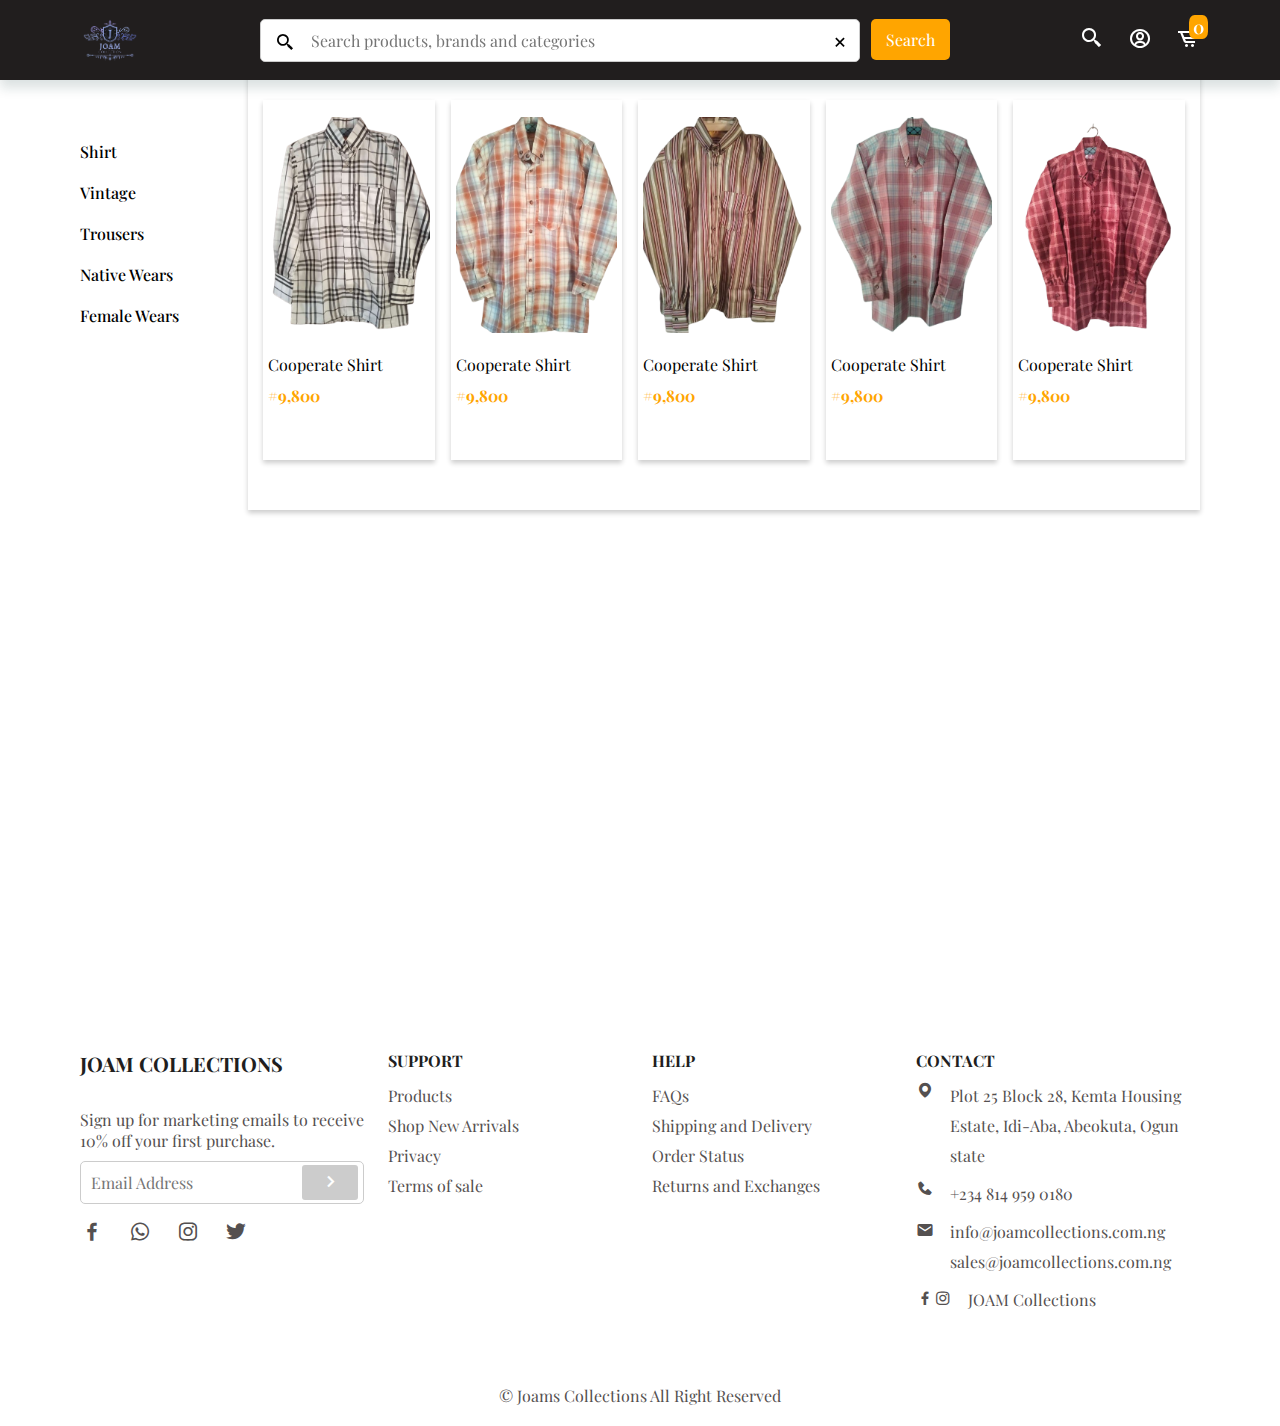
==== shirt-category.html @ 8b381e12 "changes made" ====
<!DOCTYPE html>
<html lang="en">
<head>
    <meta charset="UTF-8">
    <meta name="viewport" content="width=device-width, initial-scale=1.0">
    <title>Joam Collections</title>
    <link rel="stylesheet" href="style.css">
    <link rel="stylesheet"
    href="https://cdn.jsdelivr.net/npm/boxicons@latest/css/boxicons.min.css">
   
</head>
<body>
<!-- Header -->


    <header>
        <i class='bx bx-menu-alt-left menu-icon' id="menu-icon"></i>
        <img src="logo.png" alt="">
       <ul class="navbar">
       
         <div class="search">
            <i class='bx bx-search-alt-2'></i>
            <input type="text" placeholder="Search products, brands and categories">
            <i class='bx bx-x'></i>
            <a href="">Search</a>

         </div>
      </ul>
        <div class="navbar-icon">
          <i class='bx bx-search-alt-2'></i>
          <a href="tracker.html"><i class='bx bx-user-circle'></i></a>
          <div class="cart-item">
            <i class='bx bx-cart-alt'></i>
            <span class="count">0</span>
          </div>
          </div>
      </header>
      <div class="overlay"></div>
      <section class="containerr">
      <div class="shirt-container">
        <div class="side-container">
          <div class="category-list">
              <i class='bx bx-x' id="close-icon"></i>
          <li><a href="">Shirt</a></li>
          <li><a href="">Vintage</a></li>
          <li><a href="">Trousers</a></li>
          <li><a href="">Native Wears</a></li>
          <li><a href="">Female Wears</a></li>
        </div>
        <div class="shirt-display">
          <div class="shirt-sample">
            <img src="Men shirt 1.png" alt="">
            <div class="sample-details">
              <span>Cooperate Shirt</span>
              <h5>#9,800</h5>
            </div>
            
            <a href="">ADD TO CART</a>
             </div>

             <div class="shirt-sample">
               <img src="Men shirt 2.png" alt="">
               <div class="sample-details">
                <span>Cooperate Shirt</span>
                <h5>#9,800</h5>
              </div>
               <a href="">ADD TO CART</a>
                </div>

                <div class="shirt-sample">
                   <img src="Men shirt 3.png" alt="">
                   <div class="sample-details">
                    <span>Cooperate Shirt</span>
                    <h5>#9,800</h5>
                  </div>
                   <a href="">ADD TO CART</a>
                    </div>
                    <div class="shirt-sample">
                       <img src="Men shirt 4.png" alt="">
                       <div class="sample-details">
                        <span>Cooperate Shirt</span>
                        <h5>#9,800</h5>
                      </div>
                       <a href="">ADD TO CART</a>
                        </div>
                         <div class="shirt-sample">
                   <img src="Men shirt 5.png" alt="">
                   <div class="sample-details">
                    <span>Cooperate Shirt</span>
                    <h5>#9,800</h5>
                  </div>
                   <a href="">ADD TO CART</a>
                    </div>
                   </div>
        </div>
      </div>
    </section>

<!-- Footer -->

    <section class="footer">
        <div class="footer-container footerc">
          <!-- Box 1 -->
        <div class="footer-box address">
        <h4 class="brand">Joam Collections</h4>
        <p>Sign up for marketing emails to receive 10% off your first purchase.</p>
        <form action="">
          <input type="email" placeholder="Email Address">
          <button><i class='bx bx-chevron-right'></i></button>
        </form>
        <div class="social">
          <i class='bx bxl-facebook'></i>
          <i class='bx bxl-whatsapp'></i>
          <i class='bx bxl-instagram'></i>
          <i class='bx bxl-twitter'></i>
        </div>
      </div>
       <!-- Box 2 -->
       <div class="footer-box">
        <h4>Support</h4>
          <li><a href="#">Products</a></li>
          <li><a href="#">Shop New Arrivals</a></li>
          <li><a href="#">Privacy</a></li>
          <li><a href="#">Terms of sale</a></li>
      </div>
       <!-- Box 3 -->
       <div class="footer-box help-box">
        <h4>Help</h4>
          <li><a href="#">FAQs</a></li>
          <li><a href="#">Shipping and Delivery</a></li>
          <li><a href="#">Order Status</a></li>
          <li><a href="#">Returns and Exchanges</a></li>
      </div>
       <!-- Box 4 -->
       <div class="footer-box contact-box">
        <h4>Contact</h4>
        <div class="contact">
        <span><i class='bx bxs-map'></i>Plot 25 Block 28, Kemta Housing Estate, Idi-Aba, Abeokuta, Ogun state</span>
        <span><i class='bx bxs-phone'></i>+234 814 959 0180</span>
        <span><a href=""><i class='bx bxs-envelope'></i></a>info@joamcollections.com.ng sales@joamcollections.com.ng</span>
        <span><a href=""><i class='bx bxl-facebook'></i><i class='bx bxl-instagram'></i></a>JOAM Collections</span>
      </div>
      </div>
      </div>
      </section>
      
      
      <!-- copyright -->
      <div class="copyright">
      <p>&#169; Joams Collections All Right Reserved</p>
      </div>
    <script src="script.js"></script>
    <script src="https://cdn.jsdelivr.net/npm/bootstrap@5.3.2/dist/js/bootstrap.bundle.min.js" integrity="sha384-C6RzsynM9kWDrMNeT87bh95OGNyZPhcTNXj1NW7RuBCsyN/o0jlpcV8Qyq46cDfL" crossorigin="anonymous"></script>
</body>
</html>
---- style.css ----
@import url('https://fonts.googleapis.com/css2?family=Lobster&family=Playfair+Display:wght@400;500;600;700&family=Poppins:wght@100;200;300;400;500;600;700&family=Young+Serif&display=swap');
*{
    list-style: none;
    padding: 0;
    margin: 0;
    text-decoration: none;
    font-family: 'Playfair Display', serif;
    box-sizing: border-box;
    scroll-behavior: smooth;
    scroll-padding: 2rem;
}
:root{
    --main-spacing: 0.1rem;
    --main-transition: all 0.3s linear;
    --secondary-color: rgb(127, 0, 255);
    --main-color: rgb(33, 30, 30);
    --hover-btnColor:  rgb(93, 6, 181);
    --section-bgcolor: rgb(234, 221, 255);
}
a{
    text-decoration: none;
}
img{
    width: 100%;
}

.overlay {
    position: fixed;
    top: 0;
    left: 0;
    width: 100%;
    height: 100%;
    background-color: rgba(0, 0, 0, 0.7); 
    z-index: 99; 
    display: none; 
    transition: var(--main-transition);
  }
 

.heading{
    text-align: center;
    margin-top: 1rem;
    margin-bottom: 2rem;
    color: var(--main-color);
}

.heading2{
    margin-top: 3rem;
    text-align: center;
    margin-bottom: 1rem;
}


section{
    padding: 50px 80px;
}

/* Navbar Section */
header{
    position: fixed;
    padding: 40px 80px;
    height: 80px;
    top: 0;
    right: 0;
    background: rgb(33, 30, 30);
    display: flex;
    align-items: center;
    justify-content: space-between;
    width: 100%;
    box-shadow: 0 8px 11px rgb(14 55 54 / 15%);
    z-index: 1000;
}

header img{
    width: 60px;
    height: 60px;
}
 ul{
    display: flex;
    align-items: center;
    justify-content: space-between;
}
header ul li{
    display: flex;
    align-items: center;
    justify-content: space-between;
    margin-left: 30px;
}
header ul li a{
    color: white;
}
.move{
    margin-left: 6rem;
}
header ul li a:hover{
    color: orange;
}
.dropdown-content a:hover{
    color: var(--main-color);
}
header .navbar-icon{
    display: flex;
    column-gap: 1.5rem;
}
header .navbar-icon .bx{
    font-size: 24px;
    color: white;
}
#menu-icon{
    font-size: 24px;
    color: white;
    display: none;

}
.logo-name{
    display: none;
}
.navbar-icon .cart-item{
    position: relative;
    cursor: pointer;
}  
.cart-item .count{
    position: absolute;
    top: -12px;
    right: -8px;
    background: orange;
    border-radius: 30%;
    padding: 0px 4px;
    color: white;
    
}
.cart-item span{
    font-size: 18px;
    font-weight: 600;
}
.dropdown {
    position: relative;
    padding: 2px 4px;
}

.dropdown-content {
    display: none;
    position: absolute;
    background-color: #f9f9f9;
    box-shadow: 0 8px 16px 0 rgba(0,0,0,0.2);  
    top: 0; 
    margin-top: 25px;
}

.dropdown-content a {
    color: var(--main-color);
    padding: 10px 20px;
    display: block;
    text-decoration: none;
}

.dropdown-content a:hover {
    background-color: #ddd;
}

.dropdown:hover .dropdown-content {
    display: block;
}


/* Home-Page */
.swiper-button-next{
    visibility: hidden;
}
.swiper-button-prev{
   visibility: hidden;
}
.swiper-container{
    padding: 40px 0px;
}

.swiper-container{
    height: 100vh;
    overflow: hidden;
  }

.slide-content{
    padding-left: 80px;
    position: absolute;
    top: 200px;
}
.slide-content h1{
    letter-spacing: 3px;
    color:white;
    margin-bottom: 20px;
    font-size: 40px;
    font-weight: 700;
} 
.slide-content p{
    letter-spacing: 2px;
    color: white;
    font-size: 20px;
    margin-bottom: 20px;
}
.slide-content a{
background: var(--secondary-color);
color: white;
padding: 0.7rem 3rem;
font-weight: 600;
}
.swiper-slide img{
    object-fit: cover;
    object-position: center;
    height: 100%;
}

/* Category-page */

.category-container{
    display: grid;
    grid-template-columns: repeat(auto-fit, minmax(14rem, auto));
    gap: 1rem; 
}

.category-container img{
    object-fit: cover;
    object-position: center;
    padding: 0;
    height: 300px;
}
.category-box a{
    margin-top: 10px;
    font-weight: 700px;
    color: black;
}
.category-container a{
    display: flex;
    align-items: start;
}   
.category-box img:hover{
    border-bottom: 3px solid brown;
}


/* Product Page */
.product-container{
display: grid;
grid-template-columns: repeat(auto-fit, minmax(14rem, auto));
gap: 1.5rem;
row-gap: 2rem;
}
.product-container .img-container{
position: relative;
cursor: pointer;
overflow: hidden;
margin-top: 4rem;
}


.img-container a{
    position: absolute;
    background: var(--secondary-color);
    padding: 0.5rem 2rem;
    color: white;
    top: 50%;
    right: 0;
    transform: translateX(101%);
    transition: var(--main-transition);
}

.img-container .bx{
    color: orange;
    font-size: 18px;
    margin-right: 0.7rem;
}

.img-container:hover a{
    transform: translateX(0)  
}

.product-content h3{
    padding-top: 10px;
    padding-bottom: 8px;
    text-align: center;
    cursor: pointer;
}
.product-content h4{
    color: orange;
    cursor: pointer;
    text-align: center;
}

/* Cart */
.cart-overlay{
    position: fixed;
    top: 0;
    right: 0;
    width: 100%;
    height: 100%;
    background: rgba(255, 242, 242, 0.5);
    transition: var(--main-transition);
    z-index: 1001;
    visibility: hidden;
}
.cart{
    position: fixed;
    top: 0;
    right: 0;
    width: 100%;
    height: 100%;
    transform: translateX(100%);
    background: white;
    background: rgb(33, 30, 30);
   transition: var(--main-transition);
   overflow: scroll;
   z-index: 1002;
   padding: 2rem;
}
.cart h2{
    text-align: center;
    padding-bottom: 1rem;
    color: white;
}
.cart-details{
    line-height: 1.5rem;
}
.cart-details h3, h4{
color: white;
}

.cart-details span{
    color: grey;
}   
@media screen and (min-width: 768px){
    .cart{
      width: 30vw;
      min-width: 480px;
    }
}
.cart .bx-x{
    font-size: 20px;
    background: white;
    font-weight: 600;
    color: var(--main-color);
}
.cart-count{
    color: white;
    font-size: 18px;
    cursor: pointer;
}
.cart-content{
    display: grid;
    grid-template-columns: auto 1fr auto;
    align-items: center;
    gap: 2.5rem;
}
.cart-content img{
width: 75px;
height: 75px;
}
.cart-count p{
text-align: center;
}
.cart-content{
    margin-bottom: 10px;
}
.cart .total-btn{
    text-align: center;
    margin-bottom: 10px;
    color: white;
}
.cart-btn{
    display: grid;
    grid-template-columns: repeat(auto-fit, minmax(80px, auto));
    align-items: center;
    gap: 1.0rem;   
}
@media screen and (max-width: 600px) {
.cart-btn {
    grid-template-columns: 1fr; 
    }
}
.cart-btn button{
    background: var(--secondary-color);
    color: white;
    padding: 0.7rem 2rem;
    cursor: pointer;
}

/* arrival section */


.arrival-container{
    display: grid;
    grid-template-columns: repeat(auto-fit, minmax(16rem, auto));
    align-items: center;
    gap: 1.5rem;
    row-gap: 2rem;
}

.image-container{
    background: white;
    box-shadow: 2px 2px 10px 4px rgb(14 55 54 / 15%);
    border-radius: 3px;
    padding-top: 20px;
}
.image-container img{
    width: 100%;
    height: 250px;
    object-position: center;
    object-fit: contain;
}
.arrival-btn h4{
    color: black;
    text-align: right;
    margin-bottom: 1.5rem;
}
.arrival-details{
    display: flex;
    align-items: center;
    justify-content: space-between;
    padding: 1.5rem;
}
 .shirt-name h3{
    margin-bottom: 1.5rem;
}

.arrival-btn a{
    background: var(--secondary-color);
    padding: 0.5rem 1.2rem;
    color:white;
    border-radius: 3px;
}
.arrival-btn a:hover{
    background: var(--hover-btnColor);
}
.arrival-btn .bx{
    margin-right: 0.5rem;
}
.star-icon .bx{
    color: orange;
    font-size: 14px;
}

/* About */

.about-container{
    display: grid;
    grid-template-columns: repeat(auto-fit, minmax(16rem, auto));
    align-items: center;
    gap: 2.5rem;
    row-gap: 2rem;
}

.about-img{
    width: 450px;
    padding-top: 20px;
}
.about-text{
   line-height: 25px;
   letter-spacing: 0.5px;
   margin-bottom: 2rem;
   color: var(--main-color);
}
.about-text h1{
    font-size: 40px;
    margin-bottom: 2rem;

}
.about-text p{
    font-size: 20px;
}
.mission{
    margin-top: 1rem;
}
.about-text .vision{
    margin-top: 1rem;
 }


/* contact section */

.contact-section {
    padding: 50px 80px;
    text-align: center;
}

.contact-section p {
    margin-bottom: 30px;
    color: black;
    font-size: 18px;
    letter-spacing: 0.5px;
}

.contact-section .container {
    width: 50%;
    margin: 0 auto;
}

.form-group {
    margin-bottom: 20px;
}

label {
    display: block;
    margin-bottom: 5px;
    color: black;
    font-size: 16px;
    letter-spacing: 0.5px;
}

input[type="text"],
input[type="email"],
textarea {
    width: 100%;
    padding: 10px;
    border: 1px solid #ccc;
    border-radius: 5px;
    font-size: 16px;
}

textarea {
    resize: vertical; 
}

.btn {
    background-color: var(--secondary-color);
    color: #fff;
    font-size: 16px;
    border: none;
    padding: 0.7rem 2rem;
    border-radius: 5px;
    cursor: pointer;
    transition: background-color 0.3s ease;
}

.btn:hover {
    background-color: var(--hover-btnColor);
 
}

/* Footer Section */


.footer-container{
    display: grid;
    grid-template-columns: repeat(auto-fit, minmax(240px, auto));
    gap: 1.5rem; 

}
.footer-box form{
    position: relative;
}

.footer-box .brand{
    margin-bottom: 2rem;
    color: var(--main-color);
    font-size: 20px;
    font-weight: 700;
    text-transform: uppercase;
}

.footer-box button{
    background: #ccc;
    padding: 0.3rem 1rem;
    border: none;
    border-radius: 3px;
    position: absolute;
    top: 10%;
    right: 2%;
    cursor: pointer;
}

.footer-box button .bx{
    color: white;
    font-size: 24px;
}

 .footer-box h4{
margin-bottom: 10px;
color: var(--main-color);
text-transform: uppercase;

}
 .footer-box p{
    margin-bottom: 10px;
    color: rgb(84, 80, 80);
}
.footer-box .social{
    margin-top: 1rem;
}
.footer-box a{
    color: rgb(84, 80, 80);
    line-height: 30px;
}

.footer-box span{
    line-height: 30px;
}
.footer-container .footer-box a:hover{
color: var(--main-color);
transition: 0.2s all linear;
}
.social{
    display: flex;
    align-items: center;
    column-gap: 1.5rem;
}
 .footer-box .social .bx{
    font-size: 24px;
 color: rgb(84, 80, 80);
}

 .footer-box .contact{
    display: flex;
    flex-direction: column;
    gap: 0.5rem;
    align-items: start;
}
 .contact span{
    color:rgb(84, 80, 80);
} 
 .contact .bx{
    color:rgb(84, 80, 80);
} 

.contact i{
    font-size: 18px;
    margin-right: 1rem;  
}
.contact span{
    display: flex;
    justify-content: space-between;
}
.contact .bxl-facebook{
    margin: 0;
}
.copyright{
    background: var(--text-color);
    padding: 20px;
    text-align: center;
    color: rgb(84, 80, 80);
}

/* Tracker */
.track-form{
    position: relative;
    width: 50%;
    margin: 0 auto;
}
.track-form button{
    position: absolute;
    top: 0;
    bottom: 33%;
    right: 0;
    background: orange;
    border: none;
    color: white;
    padding: 0.6rem 1rem;
}
.track-form span{
    color: #ccc;
}
.search{
    position: relative;
    width: 700px;
}

/* Category display */
.search input{
    outline: none;
    width: 600px;
    
}
.search input::placeholder{
    padding: 0 40px;
} 
.search .bx-search-alt-2{
    position: absolute;
    left: 15px;
    z-index: 1;
    bottom: 10px;
    font-size: 20px;

}
.search .bx-x{
    position: absolute;
    right: 110px;
    z-index: 1;
    bottom: 10px;
    font-size: 20px;
    
}
.search a{
    position: absolute;
    right: 10px;
    background: orange;
    border-radius: 5px;
    padding: 10px 15px;
    color: white;

}
.shirt-container{
    padding-top: 50px; 
}
.side-container{
 padding-top: 20px; 
 z-index: 1;
}
.side-container a{
 color: black;
 font-size: 16px;
 line-height: 1.2;
 font-weight: 500;
}
.side-container li{
    margin-bottom: 20px;
}
.shirt-display{
    display: grid;
    grid-template-columns: repeat(auto-fit, minmax(150px, auto));
   gap: 1rem;
}

.shirt-sample img{
    height: 250px;
    object-fit: contain;
    object-position: center;
    
}
.shirt-sample{
    box-shadow: 0 3px 5px 0 rgba(0,0,0,0.2);
    height: 360px;
    padding: 0 5px 5px 5px;
    cursor: pointer;
    
}
.shirt-sample:hover a{
    visibility: visible;
}

.shirt-sample a{
  text-align: center;
  justify-content: center;
  color: white;
  margin-top: 10px;
  font-size: 16px;
  display: flex;
  background: var(--secondary-color);
  padding: 10px 20px;
  border-radius: 5px;
  visibility: hidden;

}
 .shirt-container{
    position: relative;
    width: 100%;
    height: 100vh;
    top: 0;
    right: 0;
}

.shirt-display{
    position: absolute;
    width: 85%;
    min-height: 100px;
    top: 0;
    overflow: auto;
    right: 0;
    padding: 50px 15px;
    box-shadow: 0 3px 5px 0 rgba(0,0,0,0.2);
    
}
.sample-details h5{
    padding-top: 10px;
    color: orange;
    font-size: 16px;
}
.category-list .bx{
    visibility: hidden;
}


/* Responsiveness */

@media (max-width: 1192px){
    .about-text h1{
      line-height: 40px;  
    }
  }
  @media (max-width: 1084px){
    header ul li a{
     font-size: 14px;
    }
    .slide-content p{
        font-size: 10px;
        text-transform: uppercase;
        margin-bottom: 2rem;
        font-weight: 600;
    }

    .slide-content a{
        font-size: 12px;
        padding: 10px 40px;
    }
    .heading h2{
        font-size: 30px;
        text-align: left;
    }
    .about-text p{
        font-size: 20px;
    }
    .arrival-details{
        font-size: 14px;
    }
    .arrival-btn{
        font-size: 14px;
    }
    .product-content h3, h4{
        font-size: 14px;
    }
    .about-container{
        display: grid;
        grid-template-columns: 1fr;
        row-gap: 1rem;
    }
.about-img{
    order: 2;
    margin: 0 auto;
}
.about-text{
    order: 1;
}
header .navbar-icon .bx{
font-size: 18px;
}
.cart-item .count{
    padding: 0px 3px;
     font-size: 14px;
}
.footer-container .address{
    margin-bottom: 2rem;
}
.footer-container{
    gap: 3rem;
}
.move{
    margin-left: 4rem;
}
 }  
 @media (max-width: 904px){
    header ul li{
        margin-left: 10px;
    }
}

@media (max-width: 768px){
    .track-form{
        width: 100%;
    }
    .contact-section .container {
        width: 100%;

    }
    .contact-section{
        padding: 50px 30px;
    }
  
    .overlay.active {
        display: initial;
        width: 100%;
      }
    .move{
        margin-left: 0.6rem;
    }
    #menu-icon{
        display: initial;
        cursor: pointer;
        font-size: 20px;
    }
   
    .navbar .logo-name{
       visibility: visible;
       display: flex;
       justify-content: space-between;     
    }
   .logo-name .bx{
    font-size: 24px;
    font-weight: 600;
   }

   .product-container{
    display: grid;
    grid-template-columns: repeat(2, 1fr);
   }
   header .navbar-icon{
    column-gap: 0.5rem;
   
}
.img-container a{
    padding: 0.3rem 0.8rem;
}
.img-container .bx{
    font-size: 16px;
}
.about-text{

    text-align: center;
}
.about-img img{
    width:100%;
}
.about-img{
    width: 100%;
}
    .navbar{
        position: absolute;
        top: 0;
        right: 30%;
        left: -70%;
        width: 70%;
        height: 70vh;
        background: white;
        display: block;
        padding: 20px;
        transition: 0.3s;
        margin-left: 0;
       }
      
       .navbar.active{
        left: 0;
       }
       .navbar h2{
       margin-bottom: 2rem;
       }
       .navbar li a{
        color: var(--main-color);
        margin-bottom: 1.5rem;
        text-transform: capitalize;
        font-size: 16px;
        font-weight: 600;
      
       }
    header img{
        margin: 0 auto;
    }
    .contact-form {
        max-width: 400px;
        
    }
      
    
  }  
 
  @media (max-width: 540px){
    .logo-name h2{
        font-size: 20px;
        text-transform: uppercase;
    }
    
    header img{
        width: 40px;
    }
     header{
        padding: 20px 7%;
    }
    section, .slide-content{
        padding: 50px 7%;
    }
   .heading h2{
    font-size: 28px;
   }
   .logo-name h2{
    font-size: 16px;
    font-weight: 600;
   }
   .about-text h1{
  font-size: 30px;
   }
   .about-text{
    line-height: 30px;
   }
   .container p{
    line-height: 30px;
   }
   .container{
    padding: 0;
   }
}

/* Category Responsiveness */
@media (max-width: 994px){
.search input{
   width: 70%; 
   margin-left: 70px;
}
.search .bx-search-alt-2{
    left: 90px;
}
.search .bx-x{
    right: 145px;    
}

}
@media (max-width: 946px){
    .search{
        visibility: hidden;
    }
    .search .bx-x{
        right: 130px;    
    }
  .search{
    width: 550px;
  } 
  
   .navbar h2{
   margin-bottom: 2rem;
   }
   .category-list li a{
    color: var(--main-color);
    margin-bottom: 1.5rem;
    text-transform: capitalize;
    font-size: 16px;
    font-weight: 600;
  
   }
   header{
    padding-left: 40px;
    padding-right: 40px;
   }
 .containerr{
    padding: 50px 40px;
 }

.shirt-container{
   
}
 .side-container{
   
    left: 20px;
    width: 30%;
    height: 40%;
 }
 .shirt-display{
    width: 70%;
 }
}
@media (max-width: 768px){
    .category-list{
        position: absolute;
        top: 0;
        right: 70%;
        left: -70%;
        width: 30%;
        height: 70vh;
        background: white;
        display: block;
        padding-top: 70px;
        transition: 0.3s;
        margin-left: 0;
       }
      
        .shirt-display{
            grid-template-columns: 1fr 1fr;
            width: 100%;
         }
       .category-list.active{
        left: 0;
       }
       .category-list .bx{
        visibility: visible;
        display: flex;
        align-items: end;
        justify-content: end;
        font-size: 20px;
    }
    .shirt-sample a{
        visibility: visible;
      }   
      

}

@media (max-width: 828px){
    .category-container{
        display: grid;
        grid-template-columns: repeat(auto-fit, minmax(12rem, 2fr));
        row-gap: 1.5rem;
    
    }
    
    .category-container img{ 
        height: 250px;
    }  
}
@media (max-width: 804px){
   .footerc{
    margin-top: 80px;
   }
}
@media (max-width: 461px){
    .category-container{
        grid-template-columns: 1fr 1fr;
    } 
    .category-container img{ 
        height: 250px;
    } 
   .containerr{
    padding: 50px 20px;
   }
    header{
        padding-left: 20px;
        padding-right: 20px;
    }
    .shirt-sample a{
        font-size: 13px;
      }
      .shirt-display{
        margin-bottom: ;
      }
}
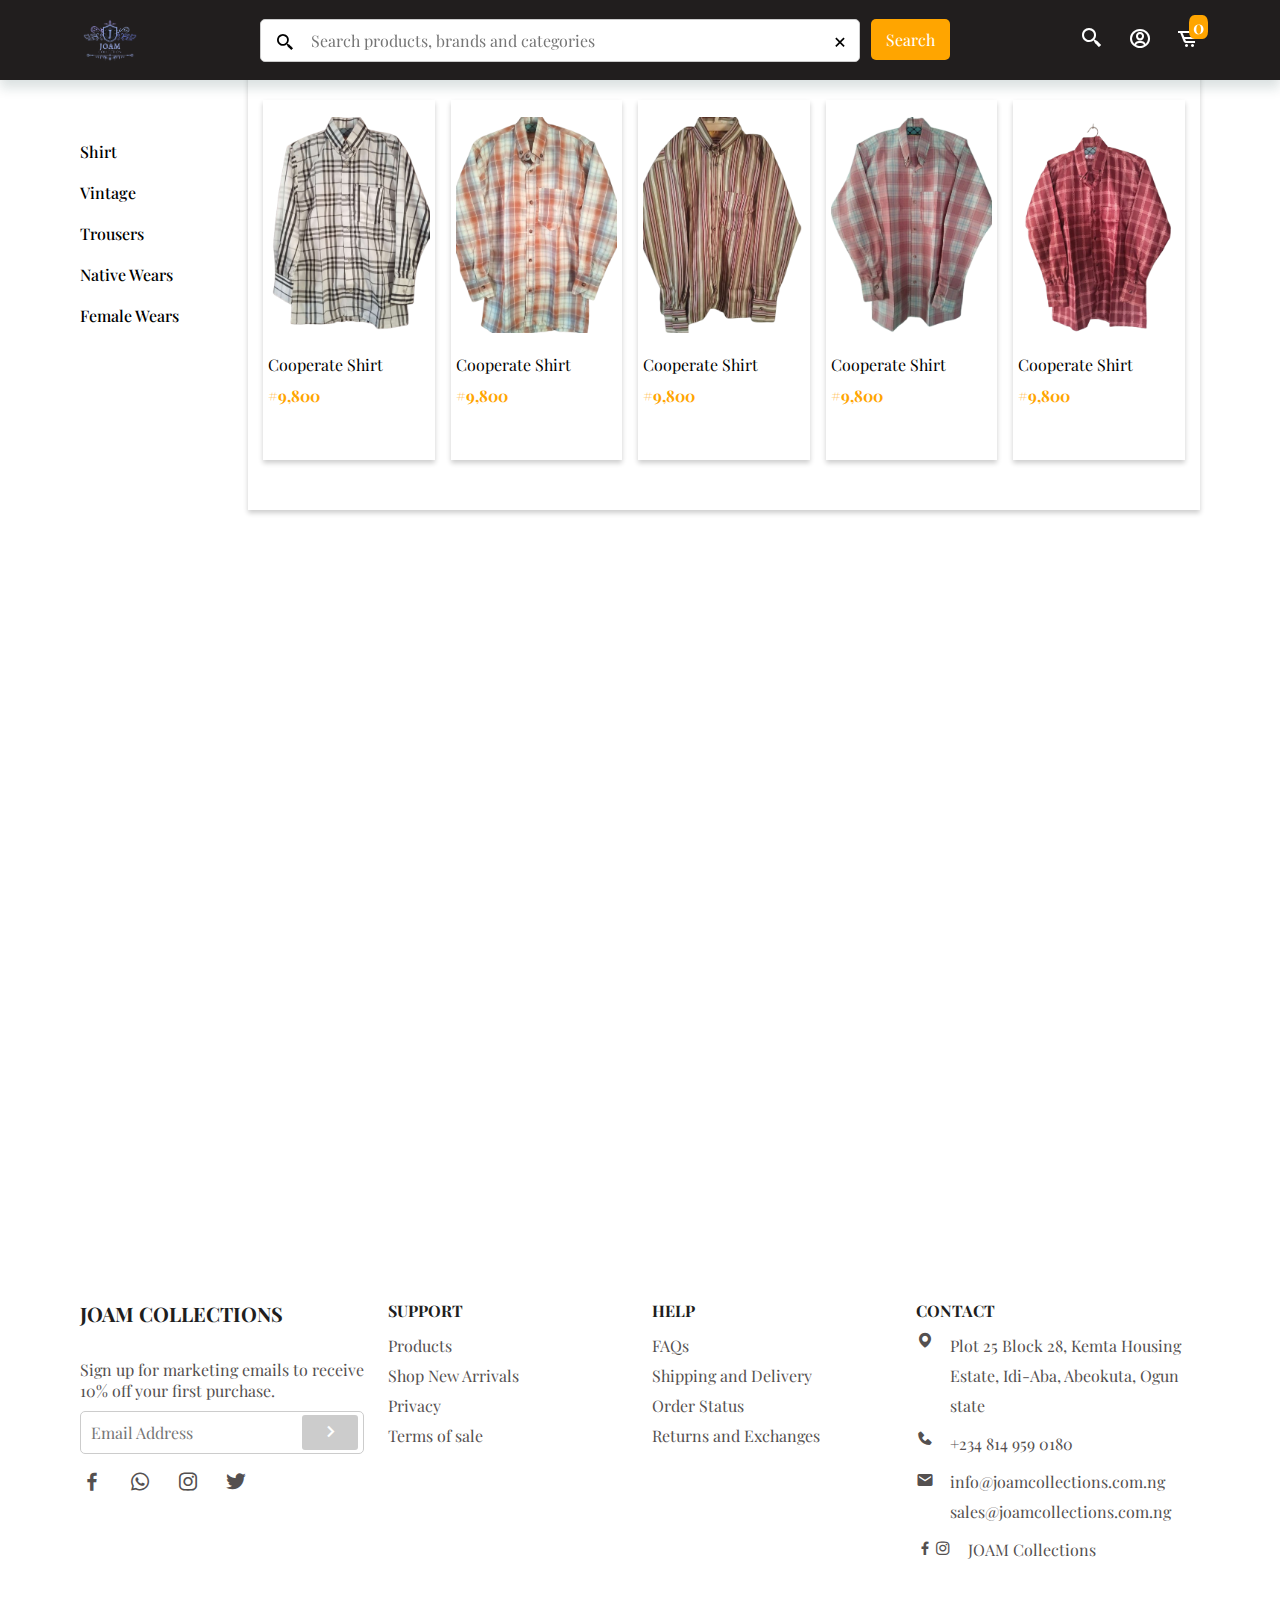
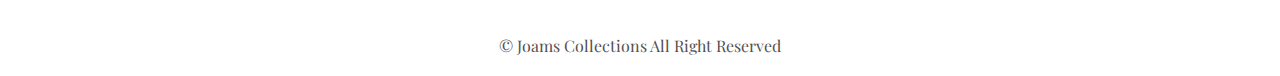
==== commit f21207ad: "changes made" ====
--- a/shirt-category.html
+++ b/shirt-category.html
@@ -55,8 +55,49 @@
               <h5>#9,800</h5>
             </div>
             
-            <a href="">ADD TO CART</a>
+            <button class="add-to-cart-btn" onclick="openModal()">Add to Cart</button>
              </div>
+
+
+             <div id="myModal" class="modal">
+              <div class="modal-content">
+                <span class="close" onclick="closeModal()">&times;</span>
+                <h2>Choose options:</h2>
+                <!-- Product options, quantity selector, action buttons -->
+                <!-- Replace this with your actual content -->
+                <div class="options">
+                  <div class="size">
+                  <label for="size">Size:</label>
+                  <select id="size">
+                    <option value="small">Small</option>
+                    <option value="medium">Medium</option>
+                    <option value="large">Large</option>
+                  </select>
+                </div>
+                <div class="price">
+                  <label for="price">Price:</label>
+                  <span id="price" value="10">$10</span>
+                </div>
+              </div>
+              <div class="second-row">
+                <div class="quantity">
+                  <label for="quantity">Quantity:</label>
+                  <button onclick="decreaseQuantity()">-</button>
+                  <input type="number" id="quantity" min="0" value="0">
+                  <button onclick="increaseQuantity()">+</button>
+                </div>
+                <div class="total">
+                  <label for="total">Total:</label>
+                  <span id="total">$10</span>
+                </div>
+              </div>
+                <div class="action-buttons">
+                  <button class="continue-btn" onclick="closeModal()">Continue Shopping</button>
+                  <button class="view-cart-btn">View Cart & Checkout</button>
+                </div>
+              </div>
+            </div>
+
 
              <div class="shirt-sample">
                <img src="Men shirt 2.png" alt="">
@@ -64,7 +105,7 @@
                 <span>Cooperate Shirt</span>
                 <h5>#9,800</h5>
               </div>
-               <a href="">ADD TO CART</a>
+              <button class="add-to-cart-btn" onclick="openModal()">Add to Cart</button>
                 </div>
 
                 <div class="shirt-sample">
@@ -73,7 +114,7 @@
                     <span>Cooperate Shirt</span>
                     <h5>#9,800</h5>
                   </div>
-                   <a href="">ADD TO CART</a>
+                  <button class="add-to-cart-btn" onclick="openModal()">Add to Cart</button>
                     </div>
                     <div class="shirt-sample">
                        <img src="Men shirt 4.png" alt="">
@@ -81,7 +122,7 @@
                         <span>Cooperate Shirt</span>
                         <h5>#9,800</h5>
                       </div>
-                       <a href="">ADD TO CART</a>
+                      <button class="add-to-cart-btn" onclick="openModal()">Add to Cart</button>
                         </div>
                          <div class="shirt-sample">
                    <img src="Men shirt 5.png" alt="">
@@ -89,7 +130,7 @@
                     <span>Cooperate Shirt</span>
                     <h5>#9,800</h5>
                   </div>
-                   <a href="">ADD TO CART</a>
+                  <button class="add-to-cart-btn" onclick="openModal()">Add to Cart</button>
                     </div>
                    </div>
         </div>
@@ -149,7 +190,7 @@
       <div class="copyright">
       <p>&#169; Joams Collections All Right Reserved</p>
       </div>
-    <script src="script.js"></script>
+    <script src="script2.js"></script>
     <script src="https://cdn.jsdelivr.net/npm/bootstrap@5.3.2/dist/js/bootstrap.bundle.min.js" integrity="sha384-C6RzsynM9kWDrMNeT87bh95OGNyZPhcTNXj1NW7RuBCsyN/o0jlpcV8Qyq46cDfL" crossorigin="anonymous"></script>
 </body>
 </html>--- a/style.css
+++ b/style.css
@@ -730,21 +730,24 @@
     cursor: pointer;
     
 }
-.shirt-sample:hover a{
+.shirt-sample:hover button{
     visibility: visible;
 }
 
-.shirt-sample a{
+.shirt-sample button{
   text-align: center;
   justify-content: center;
+  outline: none;
+  border: none;
   color: white;
-  margin-top: 10px;
   font-size: 16px;
   display: flex;
   background: var(--secondary-color);
-  padding: 10px 20px;
+  padding: 10px 43px;
+  margin: 10px auto;
   border-radius: 5px;
   visibility: hidden;
+  text-transform: uppercase;
 
 }
  .shirt-container{
@@ -774,7 +777,10 @@
 .category-list .bx{
     visibility: hidden;
 }
-
+.containerr{
+    margin-bottom: 250px;
+   
+}
 
 /* Responsiveness */
 
@@ -984,6 +990,27 @@
 }
 
 /* Category Responsiveness */
+@media (max-width: 1417px){
+    .shirt-sample button{
+        padding: 10px 35px;
+      }
+}
+@media (max-width: 1338px){
+    .shirt-sample button{
+        padding: 10px 30px;
+      }
+}
+@media (max-width: 1288px){
+    .shirt-sample button{
+        padding: 10px 25px;
+      }
+}
+@media (max-width: 1215px){
+    .shirt-sample button{
+        padding: 10px 20px;
+        font-size: 14px;
+      }
+}
 @media (max-width: 994px){
 .search input{
    width: 70%; 
@@ -1042,15 +1069,18 @@
 }
 @media (max-width: 768px){
     .category-list{
+        
         position: absolute;
-        top: 0;
-        right: 70%;
+        top: -5%;
+        right: 76%;
         left: -70%;
         width: 30%;
-        height: 70vh;
+        height: 30vh;
         background: white;
-        display: block;
-        padding-top: 70px;
+        z-index: 1001;
+        padding-top: 50px;
+        padding-right: 10px;
+        padding-left: 20px;
         transition: 0.3s;
         margin-left: 0;
        }
@@ -1060,7 +1090,7 @@
             width: 100%;
          }
        .category-list.active{
-        left: 0;
+        left: -6%;
        }
        .category-list .bx{
         visibility: visible;
@@ -1069,11 +1099,19 @@
         justify-content: end;
         font-size: 20px;
     }
-    .shirt-sample a{
+    .shirt-sample button{
         visibility: visible;
       }   
       
 
+}
+@media (max-width: 745px){
+    .action-buttons{
+        display: flex;
+        flex-direction: column;
+        align-items: center;
+        gap: 4px;
+      }
 }
 
 @media (max-width: 828px){
@@ -1091,6 +1129,7 @@
 @media (max-width: 804px){
    .footerc{
     margin-top: 80px;
+    overflow: auto;
    }
 }
 @media (max-width: 461px){
@@ -1107,11 +1146,91 @@
         padding-left: 20px;
         padding-right: 20px;
     }
-    .shirt-sample a{
+    .shirt-sample button{
         font-size: 13px;
       }
-      .shirt-display{
-        margin-bottom: ;
+      .modal-content h2{
+        font-size: 20px;
       }
-}
-
+      
+}
+@media (max-width: 412px){
+    .sample-details span{
+        font-size: 14px;
+    }
+    .sample-details h5{
+        font-size: 14px;
+    }
+    .shirt-sample button{
+        font-size: 11px;
+      }
+      
+}
+
+/* The Modal */
+/* The Modal */
+.modal {
+    display: none;
+    position: fixed;
+    z-index: 1;
+    left: 0;
+    top: 0;
+    width: 100%;
+    background-color: rgba(0,0,0,0.4);
+  }
+  
+  /* Modal Content */
+  .modal-content {
+    background-color: #fefefe;
+    margin: 15% auto;
+    padding: 20px;
+    border-radius: 10px;
+    width: 50%;
+  }
+  
+ .options{
+    display: flex;
+    align-items: center;
+    justify-content: space-between;
+    margin-bottom: 20px;
+ }
+  .modal-content .close{
+    display: flex;
+    justify-content: end;
+    cursor: pointer;
+  }
+  .second-row{
+    display: flex;
+    align-items: center;
+    justify-content: space-between;
+    margin-bottom: 20px;
+  }
+  .quantity button{
+    padding: 5px;
+    padding-left: 10px;
+    padding-right: 10px;
+    background: orange;
+    color: white;
+    cursor: pointer;
+    outline: none;
+    border: none;
+    border-radius: 5px;
+  }
+  .quantity input{
+    width: 30px;
+    height: 33px;
+  }
+  .action-buttons{
+    display: flex;
+    justify-content: space-between;
+    align-items: center;
+  }
+  .action-buttons button{
+    padding: 10px 20px;
+   background: var(--secondary-color); 
+   color: white;
+   outline: none;
+   border: none;
+   cursor: pointer;
+   border-radius: 5px;
+  }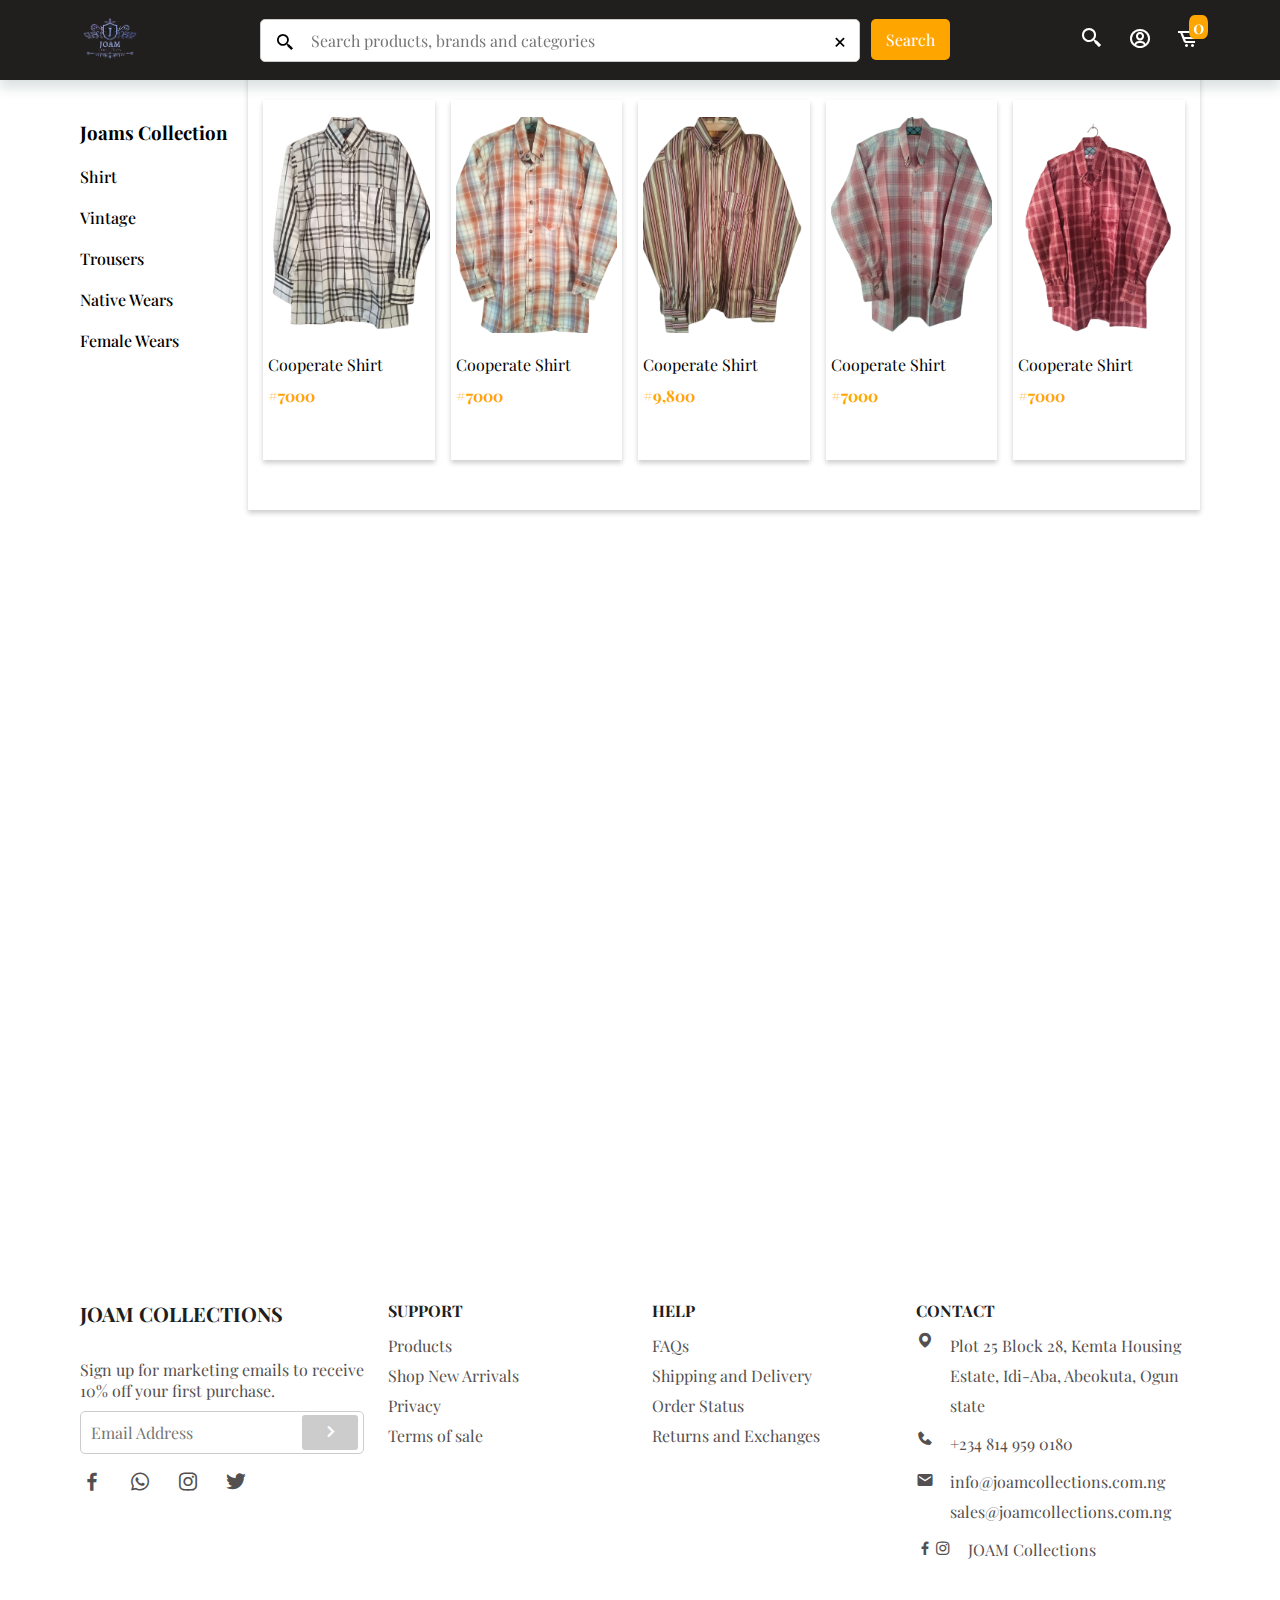
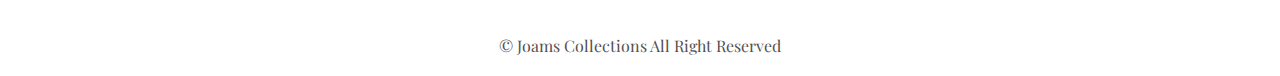
==== commit dfd8e6ac: "changes" ====
--- a/shirt-category.html
+++ b/shirt-category.html
@@ -15,7 +15,7 @@
 
     <header>
         <i class='bx bx-menu-alt-left menu-icon' id="menu-icon"></i>
-        <img src="logo.png" alt="">
+        <a href="index.html"><img src="logo.png" alt=""></a>
        <ul class="navbar">
        
          <div class="search">
@@ -40,6 +40,7 @@
       <div class="shirt-container">
         <div class="side-container">
           <div class="category-list">
+            <h3>Joams Collection</h3>
               <i class='bx bx-x' id="close-icon"></i>
           <li><a href="">Shirt</a></li>
           <li><a href="">Vintage</a></li>
@@ -52,7 +53,8 @@
             <img src="Men shirt 1.png" alt="">
             <div class="sample-details">
               <span>Cooperate Shirt</span>
-              <h5>#9,800</h5>
+            
+              <h5>#<span id="pricee">7000</span></h5>
             </div>
             
             <button class="add-to-cart-btn" onclick="openModal()">Add to Cart</button>
@@ -60,7 +62,7 @@
 
 
              <div id="myModal" class="modal">
-              <div class="modal-content">
+              <div class="modal-content" id="modal-content">
                 <span class="close" onclick="closeModal()">&times;</span>
                 <h2>Choose options:</h2>
                 <!-- Product options, quantity selector, action buttons -->
@@ -76,19 +78,22 @@
                 </div>
                 <div class="price">
                   <label for="price">Price:</label>
-                  <span id="price" value="10">$10</span>
+                  <span id="price">#7000</span>
                 </div>
               </div>
               <div class="second-row">
                 <div class="quantity">
                   <label for="quantity">Quantity:</label>
-                  <button onclick="decreaseQuantity()">-</button>
-                  <input type="number" id="quantity" min="0" value="0">
-                  <button onclick="increaseQuantity()">+</button>
+                  <div class="quantity-button">
+                  <button class="decrease" id="decrease">-</button>
+                  <p class="counter" id="counter">0</p>
+                  <button class="increase" id="increase">+</button>
+                </div>
                 </div>
                 <div class="total">
                   <label for="total">Total:</label>
-                  <span id="total">$10</span>
+                  <p>#<span id="total">0</span></p>
+
                 </div>
               </div>
                 <div class="action-buttons">
@@ -103,7 +108,7 @@
                <img src="Men shirt 2.png" alt="">
                <div class="sample-details">
                 <span>Cooperate Shirt</span>
-                <h5>#9,800</h5>
+                <h5>#<span id="pricee">7000</span></h5>
               </div>
               <button class="add-to-cart-btn" onclick="openModal()">Add to Cart</button>
                 </div>
@@ -120,7 +125,7 @@
                        <img src="Men shirt 4.png" alt="">
                        <div class="sample-details">
                         <span>Cooperate Shirt</span>
-                        <h5>#9,800</h5>
+                        <h5>#7000</h5>
                       </div>
                       <button class="add-to-cart-btn" onclick="openModal()">Add to Cart</button>
                         </div>
@@ -128,7 +133,7 @@
                    <img src="Men shirt 5.png" alt="">
                    <div class="sample-details">
                     <span>Cooperate Shirt</span>
-                    <h5>#9,800</h5>
+                    <h5>#7000</h5>
                   </div>
                   <button class="add-to-cart-btn" onclick="openModal()">Add to Cart</button>
                     </div>
@@ -190,6 +195,7 @@
       <div class="copyright">
       <p>&#169; Joams Collections All Right Reserved</p>
       </div>
+      <script src="update.js"></script>
     <script src="script2.js"></script>
     <script src="https://cdn.jsdelivr.net/npm/bootstrap@5.3.2/dist/js/bootstrap.bundle.min.js" integrity="sha384-C6RzsynM9kWDrMNeT87bh95OGNyZPhcTNXj1NW7RuBCsyN/o0jlpcV8Qyq46cDfL" crossorigin="anonymous"></script>
 </body>
--- a/style.css
+++ b/style.css
@@ -740,10 +740,11 @@
   outline: none;
   border: none;
   color: white;
-  font-size: 16px;
+  width: 90%;
+  font-size: 13px;
   display: flex;
   background: var(--secondary-color);
-  padding: 10px 43px;
+  padding: 10px 20px;
   margin: 10px auto;
   border-radius: 5px;
   visibility: hidden;
@@ -994,7 +995,7 @@
     .shirt-sample button{
         padding: 10px 35px;
       }
-}
+     
 @media (max-width: 1338px){
     .shirt-sample button{
         padding: 10px 30px;
@@ -1054,9 +1055,7 @@
     padding: 50px 40px;
  }
 
-.shirt-container{
-   
-}
+
  .side-container{
    
     left: 20px;
@@ -1071,11 +1070,11 @@
     .category-list{
         
         position: absolute;
-        top: -5%;
+        top: -6%;
         right: 76%;
         left: -70%;
-        width: 30%;
-        height: 30vh;
+        width: 40%;
+        height: 50vh;
         background: white;
         z-index: 1001;
         padding-top: 50px;
@@ -1091,6 +1090,9 @@
          }
        .category-list.active{
         left: -6%;
+        position: fixed;
+        padding: 40px;
+        padding-top: 80px;
        }
        .category-list .bx{
         visibility: visible;
@@ -1101,6 +1103,7 @@
     }
     .shirt-sample button{
         visibility: visible;
+        width: 90%;
       }   
       
 
@@ -1109,11 +1112,13 @@
     .action-buttons{
         display: flex;
         flex-direction: column;
-        align-items: center;
-        gap: 4px;
+        gap: 6px;
       }
-}
-
+      .action-buttons button{
+      width: 100%;
+      } 
+      
+}
 @media (max-width: 828px){
     .category-container{
         display: grid;
@@ -1131,7 +1136,19 @@
     margin-top: 80px;
     overflow: auto;
    }
-}
+  
+}
+}
+@media (max-width: 577px){
+    
+    #modal-content{
+     width: 80%;
+     margin-top: 40%;
+    }
+ }
+ 
+
+
 @media (max-width: 461px){
     .category-container{
         grid-template-columns: 1fr 1fr;
@@ -1152,6 +1169,7 @@
       .modal-content h2{
         font-size: 20px;
       }
+     
       
 }
 @media (max-width: 412px){
@@ -1164,11 +1182,14 @@
     .shirt-sample button{
         font-size: 11px;
       }
-      
-}
-
-/* The Modal */
-/* The Modal */
+     .footer{
+        margin-top: 80px;
+     }
+     .category-list{
+        width: 60%;
+       }
+}
+
 .modal {
     display: none;
     position: fixed;
@@ -1176,6 +1197,7 @@
     left: 0;
     top: 0;
     width: 100%;
+    height: 100vh;
     background-color: rgba(0,0,0,0.4);
   }
   
@@ -1187,6 +1209,9 @@
     border-radius: 10px;
     width: 50%;
   }
+  .modal-content h2{
+    margin-bottom: 10px;
+  }
   
  .options{
     display: flex;
@@ -1198,6 +1223,7 @@
     display: flex;
     justify-content: end;
     cursor: pointer;
+    font-weight: 700;
   }
   .second-row{
     display: flex;
@@ -1205,15 +1231,28 @@
     justify-content: space-between;
     margin-bottom: 20px;
   }
+  
+.quantity-button{
+    display: flex;
+    align-items: center;
+    gap: 10px;
+}
+.quantity p{
+    font-size: 18px;
+}
+.size select{
+    border: 1px solid var(--secondary-color);
+    outline: none;
+    border-radius: 5px;
+    padding: 5px 10px;
+}
   .quantity button{
     padding: 5px;
-    padding-left: 10px;
-    padding-right: 10px;
-    background: orange;
-    color: white;
+    padding-left: 15px;
+    padding-right: 15px;
+    border: 1px solid var(--secondary-color);
     cursor: pointer;
     outline: none;
-    border: none;
     border-radius: 5px;
   }
   .quantity input{
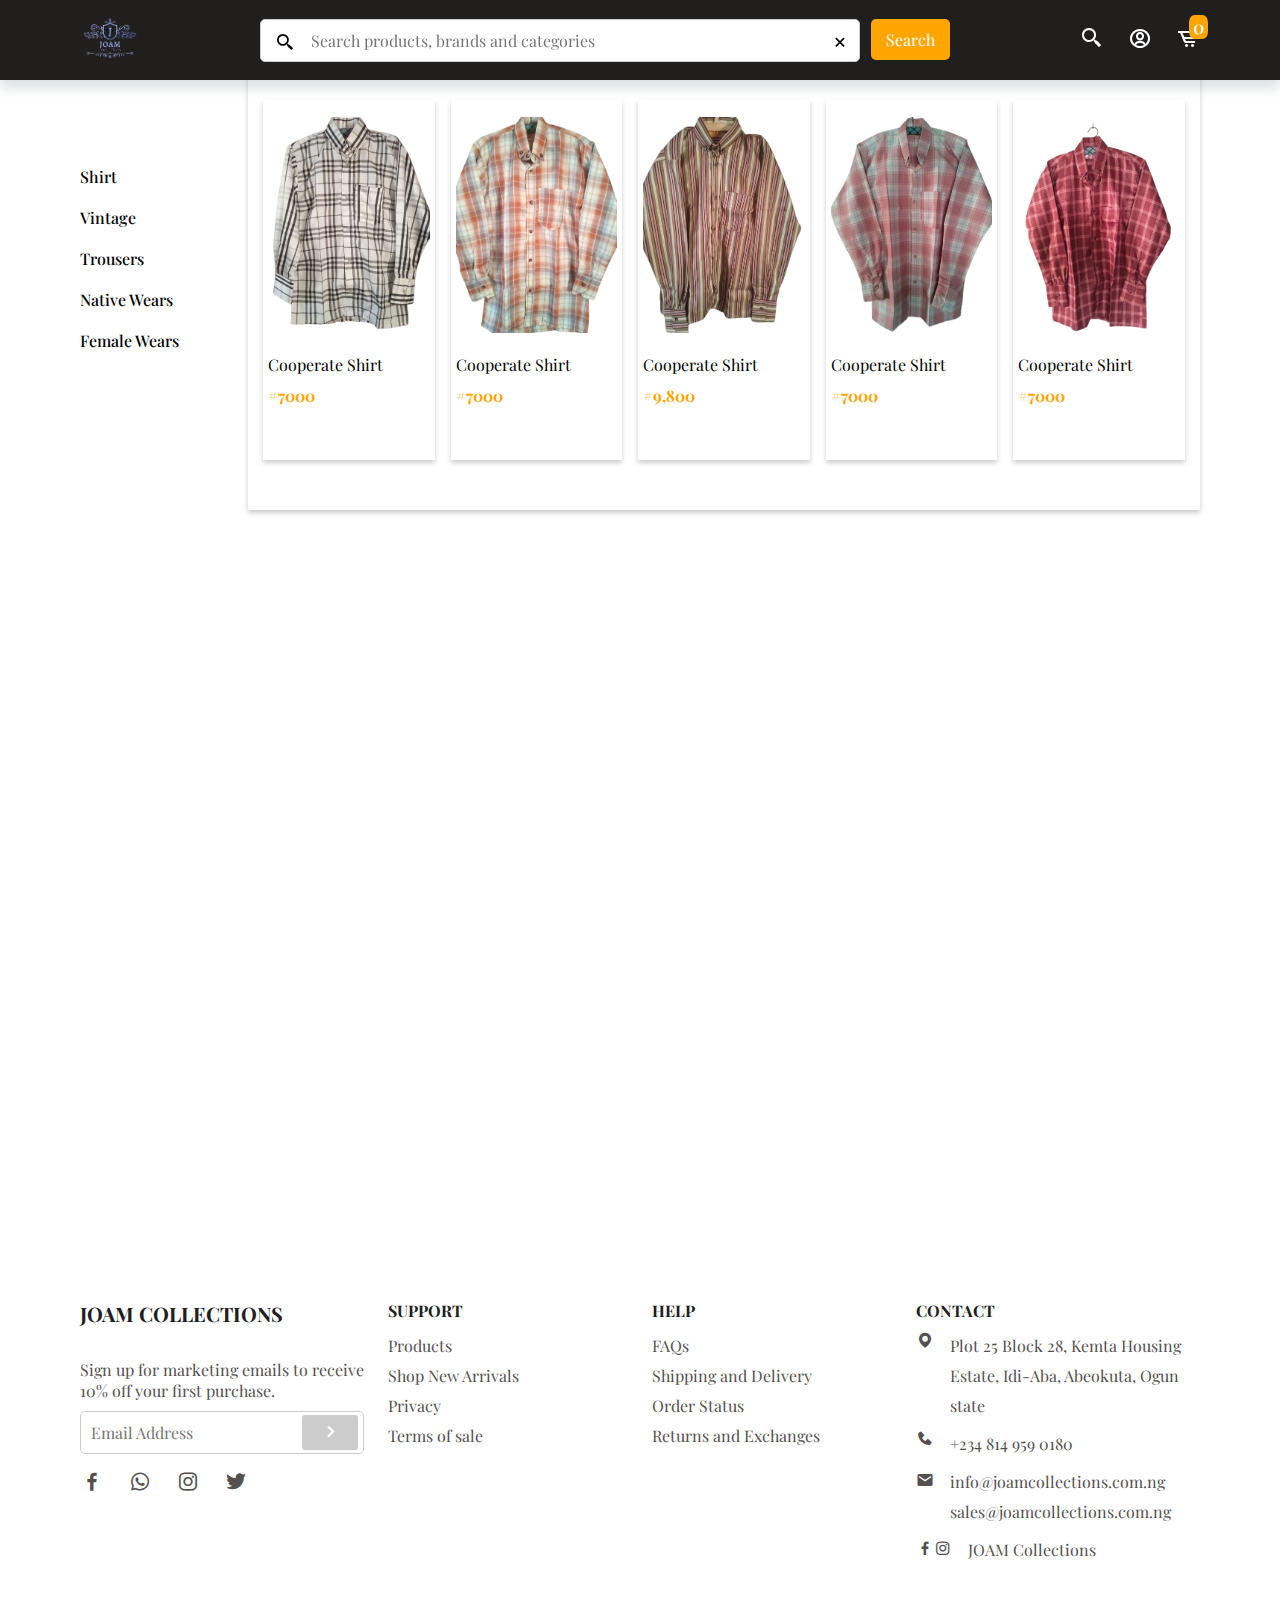
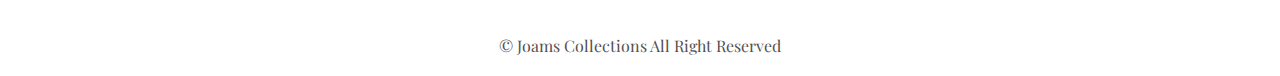
==== commit 4ad10f63: "changes" ====
--- a/shirt-category.html
+++ b/shirt-category.html
@@ -31,7 +31,7 @@
           <a href="tracker.html"><i class='bx bx-user-circle'></i></a>
           <div class="cart-item">
             <i class='bx bx-cart-alt'></i>
-            <span class="count">0</span>
+            <span class="count" id="count">0</span>
           </div>
           </div>
       </header>
--- a/style.css
+++ b/style.css
@@ -702,6 +702,9 @@
  padding-top: 20px; 
  z-index: 1;
 }
+.side-container h3{
+    visibility: hidden;
+   }
 .side-container a{
  color: black;
  font-size: 16px;
@@ -1067,6 +1070,9 @@
  }
 }
 @media (max-width: 768px){
+    .side-container h3{
+        visibility: visible;
+       }
     .category-list{
         
         position: absolute;
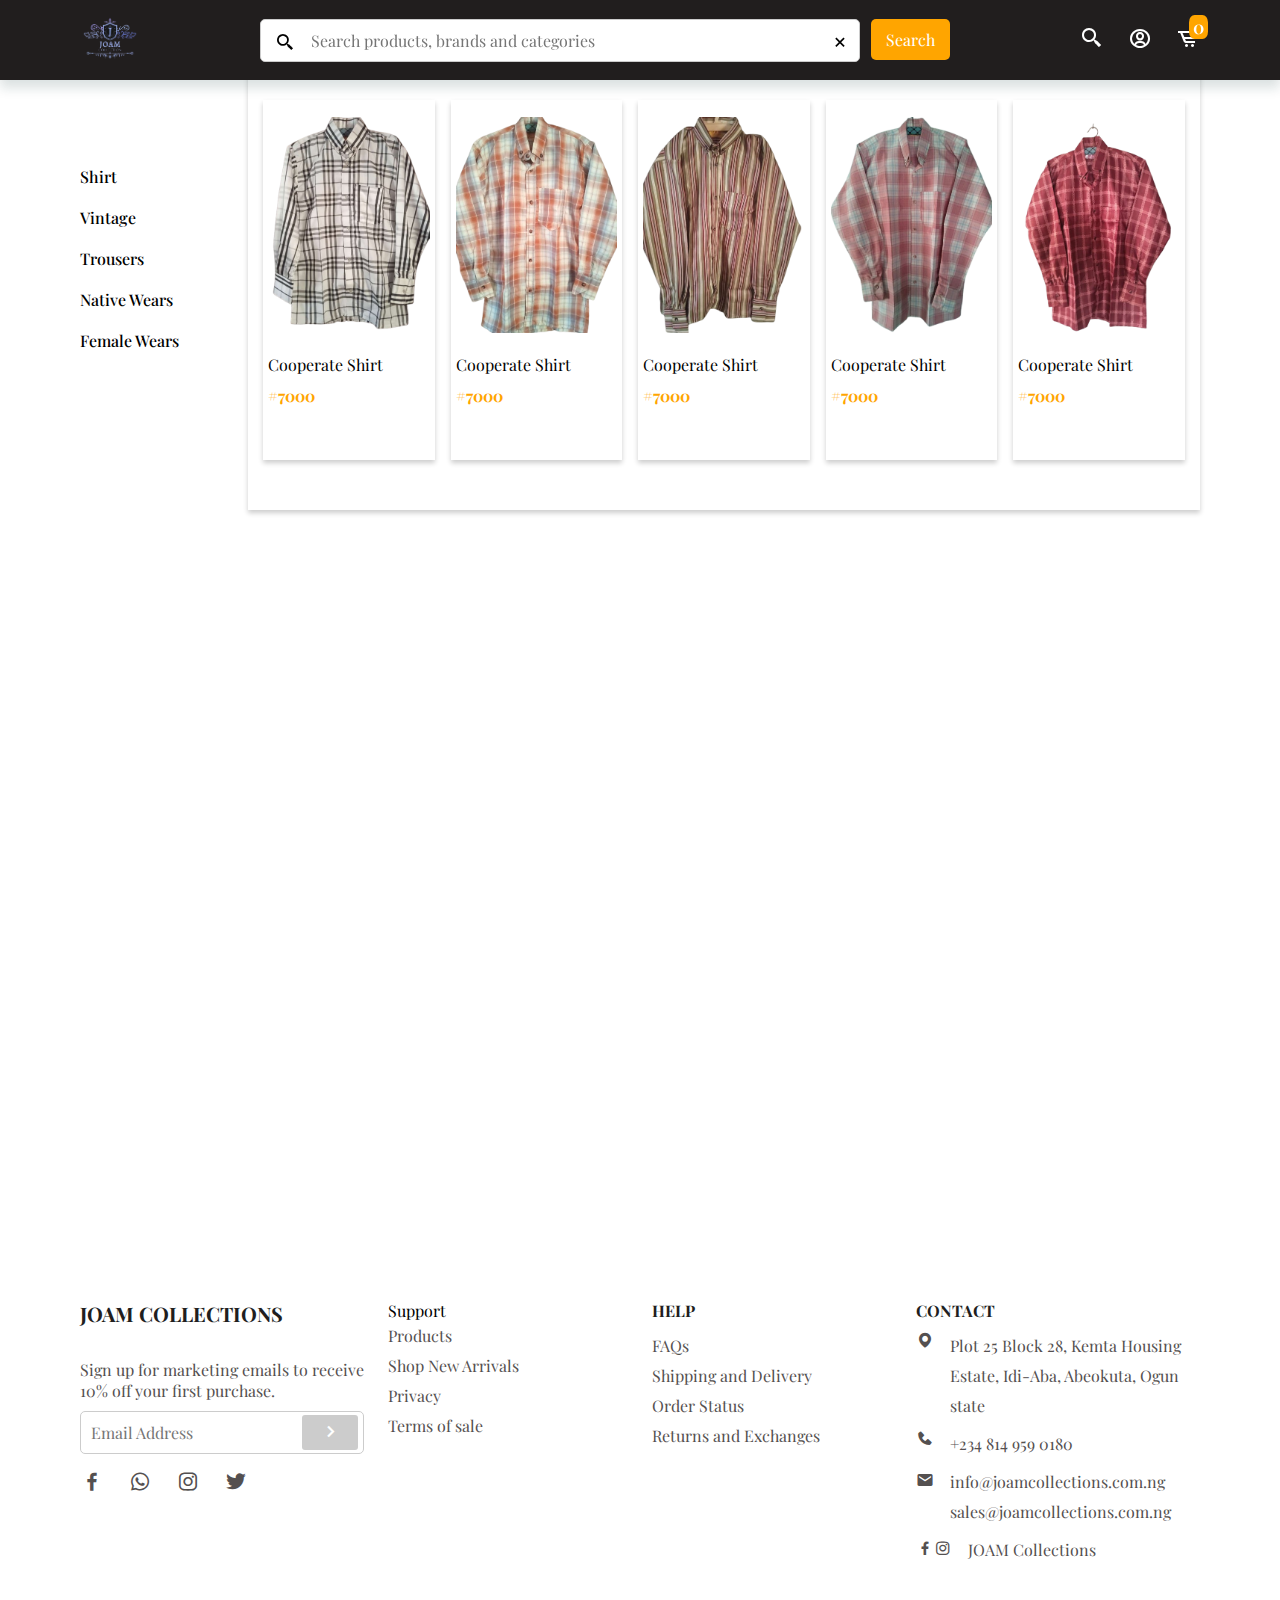
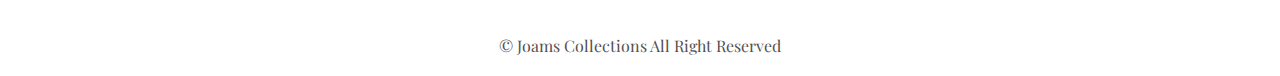
==== commit d416a625: "changes" ====
--- a/shirt-category.html
+++ b/shirt-category.html
@@ -117,7 +117,7 @@
                    <img src="Men shirt 3.png" alt="">
                    <div class="sample-details">
                     <span>Cooperate Shirt</span>
-                    <h5>#9,800</h5>
+                    <h5>#<span id="pricee">7000</span></h5>
                   </div>
                   <button class="add-to-cart-btn" onclick="openModal()">Add to Cart</button>
                     </div>
@@ -125,7 +125,7 @@
                        <img src="Men shirt 4.png" alt="">
                        <div class="sample-details">
                         <span>Cooperate Shirt</span>
-                        <h5>#7000</h5>
+                        <h5>#<span id="pricee">7000</span></h5>
                       </div>
                       <button class="add-to-cart-btn" onclick="openModal()">Add to Cart</button>
                         </div>
@@ -133,7 +133,7 @@
                    <img src="Men shirt 5.png" alt="">
                    <div class="sample-details">
                     <span>Cooperate Shirt</span>
-                    <h5>#7000</h5>
+                    <h5>#<span id="pricee">7000</span></h5>
                   </div>
                   <button class="add-to-cart-btn" onclick="openModal()">Add to Cart</button>
                     </div>
@@ -145,7 +145,7 @@
 <!-- Footer -->
 
     <section class="footer">
-        <div class="footer-container footerc">
+        <div class="footer-container" id="footerc">
           <!-- Box 1 -->
         <div class="footer-box address">
         <h4 class="brand">Joam Collections</h4>
@@ -163,7 +163,8 @@
       </div>
        <!-- Box 2 -->
        <div class="footer-box">
-        <h4>Support</h4>
+        <h
+        4>Support</h4>
           <li><a href="#">Products</a></li>
           <li><a href="#">Shop New Arrivals</a></li>
           <li><a href="#">Privacy</a></li>
--- a/style.css
+++ b/style.css
@@ -716,8 +716,19 @@
 }
 .shirt-display{
     display: grid;
-    grid-template-columns: repeat(auto-fit, minmax(150px, auto));
+    grid-template-columns: repeat(5, minmax(150px, auto));
    gap: 1rem;
+   position: absolute;
+   width: 85%;
+   min-height: 100px;
+   top: 0;
+   overflow: auto;
+   right: 0;
+   padding: 50px 15px;
+   box-shadow: 0 3px 5px 0 rgba(0,0,0,0.2);
+}
+.containerr{
+    margin-bottom: 250px;
 }
 
 .shirt-sample img{
@@ -752,6 +763,7 @@
   border-radius: 5px;
   visibility: hidden;
   text-transform: uppercase;
+  cursor: pointer;
 
 }
  .shirt-container{
@@ -762,17 +774,7 @@
     right: 0;
 }
 
-.shirt-display{
-    position: absolute;
-    width: 85%;
-    min-height: 100px;
-    top: 0;
-    overflow: auto;
-    right: 0;
-    padding: 50px 15px;
-    box-shadow: 0 3px 5px 0 rgba(0,0,0,0.2);
-    
-}
+
 .sample-details h5{
     padding-top: 10px;
     color: orange;
@@ -781,10 +783,7 @@
 .category-list .bx{
     visibility: hidden;
 }
-.containerr{
-    margin-bottom: 250px;
-   
-}
+
 
 /* Responsiveness */
 
@@ -1069,6 +1068,7 @@
     width: 70%;
  }
 }
+
 @media (max-width: 768px){
     .side-container h3{
         visibility: visible;
@@ -1079,8 +1079,8 @@
         top: -6%;
         right: 76%;
         left: -70%;
-        width: 40%;
-        height: 50vh;
+        width: 50%;
+        height: 70vh;
         background: white;
         z-index: 1001;
         padding-top: 50px;
@@ -1090,10 +1090,18 @@
         margin-left: 0;
        }
       
+
         .shirt-display{
+            overflow-y: auto;
+            max-height: 100vh;
             grid-template-columns: 1fr 1fr;
             width: 100%;
          }
+       .containerr{
+        margin-bottom: 50px;
+       } 
+      
+       
        .category-list.active{
         left: -6%;
         position: fixed;
@@ -1111,7 +1119,7 @@
         visibility: visible;
         width: 90%;
       }   
-      
+       
 
 }
 @media (max-width: 745px){
@@ -1137,13 +1145,7 @@
         height: 250px;
     }  
 }
-@media (max-width: 804px){
-   .footerc{
-    margin-top: 80px;
-    overflow: auto;
-   }
-  
-}
+
 }
 @media (max-width: 577px){
     
@@ -1194,6 +1196,7 @@
      .category-list{
         width: 60%;
        }
+     
 }
 
 .modal {
